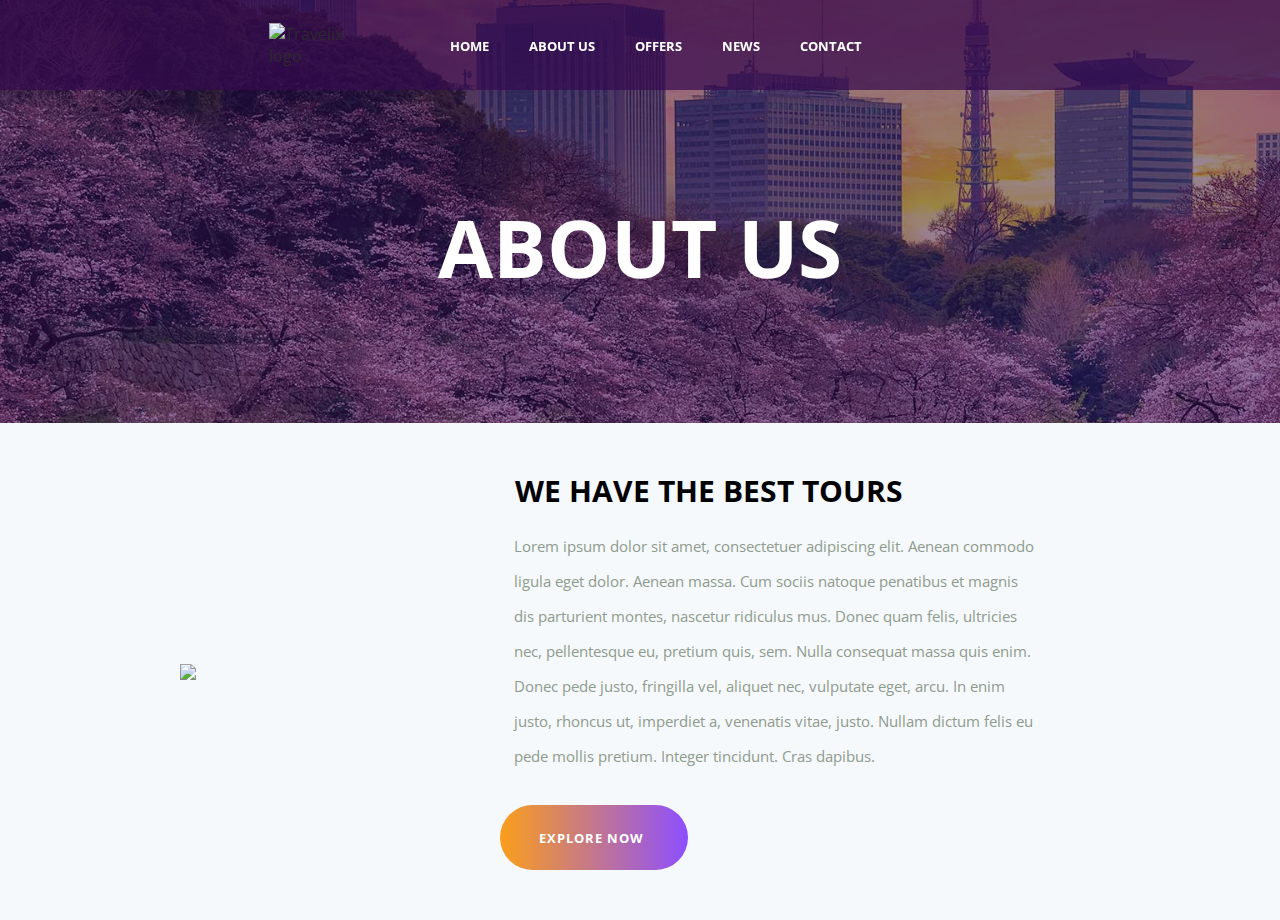
==== AboutUs.html @ 0b4ae8b6 "Update" ====
<!doctype html>
<html lang="en">
    
<head>
    <meta charset="UTF-8">
    <meta name="viewport"
        content="width=device-width, user-scalable=no, initial-scale=1.0, maximum-scale=1.0, minimum-scale=1.0">
    <meta http-equiv="X-UA-Compatible" content="ie=edge">
    
    <link rel="stylesheet" type="text/css" href="Vendors/css/grid.css">
    <link rel="stylesheet" type="text/css" href="Vendors/css/ionicons.min.css">
    <link rel="stylesheet" type="text/css" href="Vendors/css/normalize.css">
    <link rel="stylesheet" type="text/css" href="https://cdnjs.cloudflare.com/ajax/libs/font-awesome/5.13.0/css/all.min.css">
    <link rel="stylesheet" href="https://use.fontawesome.com/releases/v5.15.1/css/all.css" integrity="sha384-vp86vTRFVJgpjF9jiIGPEEqYqlDwgyBgEF109VFjmqGmIY/Y4HV4d3Gp2irVfcrp" crossorigin="anonymous">
    <link rel="stylesheet" href="https://cdnjs.cloudflare.com/ajax/libs/slick-carousel/1.8.1/slick.min.css" integrity="sha512-yHknP1/AwR+yx26cB1y0cjvQUMvEa2PFzt1c9LlS4pRQ5NOTZFWbhBig+X9G9eYW/8m0/4OXNx8pxJ6z57x0dw==" crossorigin="anonymous" />
    <link rel="stylesheet" href="https://cdnjs.cloudflare.com/ajax/libs/slick-carousel/1.8.1/slick-theme.min.css" integrity="sha512-17EgCFERpgZKcm0j0fEq1YCJuyAWdz9KUtv1EjVuaOz8pDnh/0nZxmU6BBXwaaxqoi9PQXnRWqlcDB027hgv9A==" crossorigin="anonymous" />
    <link rel="stylesheet" type="text/css" href="Resources/css/styles.css">
    <link rel="stylesheet" type="text/css" href="Resources/css/queries.css">
    
    <title>Travelix</title>
    <!--Font awesome CDN-->
   
</head>
    
<body>

    <header class="header">
    
        <nav>
        
            <div class="row">    
                <div class="row main-navigation-box">
                    <a>
                        <img src="Resources/images/logo.png" alt="Travelix logo" class="logo">
                    </a>
                    <!--<div class="hamburger-menu">
                        <i class="ion-navicon-round mobile-nav-bars"></i>
                        <i class="ion-close-round mobile-nav-close"></i>   
                    </div>-->
                    <ul class="main-navigation">
                        <li><a href="index.html">Home</a></li>
                        <li><a href="AboutUs.html">About Us</a></li>
                        <li><a href="offers.html">Offers</a></li>
                        <li><a href="#">News</a></li>
                        <li><a href="contact.html">Contact</a></li>
                    </ul>    
                    <div class="icon-search">
                        <a href="#">
                            <i class="ion-ios-search-strong"></i>
                        </a>
                    </div>
                    <a class="close-hamburger-menu" href="#"><i class="ion-close"></i></a>
                    <a class="hamburger-menu" href="#"><i class="ion-navicon"></i></a> 
                </div>
            </div>
        
        </nav>
    
    </header>
    
    <main> <!--The <main> tag specifies the main content of a document.-->        
        <div class="about_us_hero">
        
            <div class="row">
                <div class="about_us_textbox">
                    <h1 class="title">about us</h1>
                </div>
            </div>
            
        </div>
        
        <section class="about_us_information">
            
            <div class="abt_us_picture">
                <img src="https://preview.colorlib.com/theme/travelix/images/intro.png">
            </div>
            
            <div class="about_us_content">
                <div class="row abt_us_info intro_title_paragraph">
                    <h3>We have the best tours</h3>
                    <p>Lorem ipsum dolor sit amet, consectetuer adipiscing elit. Aenean commodo ligula eget dolor. Aenean massa. Cum sociis natoque penatibus et magnis dis parturient montes, nascetur ridiculus mus. Donec quam felis, ultricies nec, pellentesque eu, pretium quis, sem. Nulla consequat massa quis enim. Donec pede justo, fringilla vel, aliquet nec, vulputate eget, arcu. In enim justo, rhoncus ut, imperdiet a, venenatis vitae, justo. Nullam dictum felis eu pede mollis pretium. Integer tincidunt. Cras dapibus. </p>
                </div>
                <a class="button button_yellow_purple" href="#">Explore now
                    <span class="dots">
                        <i class="ion-ios-more"></i>
                    </span> <!--span is an inline container used to markup a part of a text or a part of a document. The span tag is easiliy styled by CSS or manipulated with JavaScript using the class or id attribute. Span acts in the same way as a div element exccept the span is an inline element-->
                </a>
            </div>   
        
        </section>
    
    
    </main>
    
    
    
    
    
    <script src="Vendors/javascript/jquery-ui.js"></script>
    <!--https://code.jquery.com/jquery/-->
    <!--Required files for Slick!!!-->
    <script src="https://code.jquery.com/jquery-3.5.1.min.js" integrity="sha256-9/aliU8dGd2tb6OSsuzixeV4y/faTqgFtohetphbbj0=" crossorigin="anonymous"></script> 
    <!--Required files for Slick!!!-->
    <script src="https://code.jquery.com/jquery-migrate-3.3.1.min.js" integrity="sha256-APllMc0V4lf/Rb5Cz4idWUCYlBDG3b0EcN1Ushd3hpE=" crossorigin="anonymous"></script>
    <!--Required files for Slick!!!-->
    <script src="https://cdnjs.cloudflare.com/ajax/libs/slick-carousel/1.8.1/slick.min.js" integrity="sha512-XtmMtDEcNz2j7ekrtHvOVR4iwwaD6o/FUJe6+Zq+HgcCsk3kj4uSQQR8weQ2QVj1o0Pk6PwYLohm206ZzNfubg==" crossorigin="anonymous"></script>
    <script src="Vendors/javascript/jquery.waypoints.min.js"></script>
    <script src="Resources/javascript/main.js"></script>
    
</body>
    
</html>
---- Resources/css/styles.css ----
/*Import the fonts used*/
@import url('https://fonts.googleapis.com/css?family=Courgette|Open+Sans:400,800&display=swap');
@import url('https://fonts.googleapis.com/css2?family=Kaushan+Script&display=swap');
/*Basic reset*/
*,
*::before,
*::after { /*In CSS, ::after creates a pseudo-element that is the last child of the selected element. It is often used to add cosmetic content to an element with the content property. It is inline by default*/
    margin: 0;
    padding: 0;
    box-sizing: border-box;
}
/*Custom properties*/
:root { /*https://developer.mozilla.org/en-US/docs/Web/CSS/:root*/
    --dark-color: #2d2c2c;
    --purple-solid: #350a4f;
    --purple-transparent: rgba(53, 10, 79, .7);
    --purple-transparent-alt: rgba(53, 10, 79, .5);
    --purple-light: #8f50fb;
    --yellow-solid: #fa9e2c;
    --gradient-color: linear-gradient(to right, var(--yellow-solid), var(--purple-light));
    --gradient-color-alt: linear-gradient(to right, var(--purple-light), var(--yellow-solid));
}


/*---------------------------------------------*/
/*GLOBAL*/
/*---------------------------------------------*/

html{
    font-size: 10px;
}

body{
    font-family: 'open sans', 'sans-serif';
    font-size: 1.6rem;
    color: #2d2c2c;
    font-weight: 400;
    text-rendering: optimizeLegibility;
    overflow-x: hidden;
}

a{
    text-decoration: none;
    color: #2d2c2c;
}

ul{
    list-style: none;
}

/*---------------------------------------------*/
/*RESPONSIVE WEBPAGE SETUP*/
/*---------------------------------------------*/

.row{ /*this helps setup a responsive webpage*/ /*response webpages are designed in columns and rows. As content on this webpage is defined in rows, this helps setup a responsive webpage by defining the row width*/
    
    max-width: 120rem;
    width: 100%;
    margin: 0 auto; /*top and bottom is 0, left and right will be auto*/
    padding: 0 1.5rem;
    
}

section{
    padding: 50px 0;  
}

/*---------------------------------------------*/
/*Reusable content*/
/*---------------------------------------------*/

/*container{
    width: 100%;
    padding: 120rem;
    padding: 0 1.5rem;
    margin: 0 auto;
}*/


/*---------------------------------------------*/
/*HEADER BOX FORMATTING*/
/*---------------------------------------------*/

header{
    display: flex;
    align-items: center;
    justify-content: center;
    padding: 45px 0;
    width: 100%;
    height: 6rem;
    position: fixed;
    top: 0;
    left: 0;
    background-color: rgba(53, 10, 79, .7);
    z-index: 1;
}

.main-navigation-box { /*set container for header box as flex container*/
    display: flex;
    align-items: center;
    justify-content: space-between;
    width: 100%;
    overflow: hidden;
}

.logo{
    max-width: 80%;
}

.icon-search{
    display: flex;
    color: white;
    z-index: 1;
}

.hamburger-menu,
.close-hamburger-menu{
    display: none;
    position:relative;
    color: white;
    font-size: 200%;
}

/*---------------------------------------------*/
/*TITLE FORMATTING*/
/*---------------------------------------------*/

.hero{
    display: flex;
    background: linear-gradient(rgba(53, 10, 79, .5), rgba(53, 10, 79, .5)), url(images/hero_background.jpg);
    height: 100vh;
    background-size: cover;
    background-position: center;
    background-attachment: fixed;
    align-items: center;
    justify-content: center;
    text-align: center;
}

.hero-textbox{
    display: flex;
    flex-direction: column;
    line-height: 1;
    text-shadow: 1px 1px 1rem rgb(0, 0, 0,.5);
    margin-bottom: 2.5rem;
}

.about_us_hero{
    display: flex;
    background: linear-gradient(rgba(53, 10, 79, .5), rgba(53, 10, 79, .5)), url(images/cherryblossomjapan.jpg);
    height: 47vh;
    background-size: cover;
    background-position: center;
    background-attachment: fixed;
    align-items: center;
    justify-content: center;
    text-align: center;
}

.about_us_textbox h1{
    font-size: 80px;
    margin: 6% 0 0;
}

h1{
    margin: 0;
    color: white;
    font-weight: bold;
    text-transform: uppercase;
    font-size: 12rem;
}

h2{
    font-size: 10rem;
    font-family: 'Kaushan Script';
    color: white;
    margin-bottom: 20px;
}

h3{
    text-transform: capitalize;
    color: white;
    font-size: 5rem;
    background-color: transparent;
}

/*---------------------------------------------*/
/*MAIN NAVIGATION*/
/*---------------------------------------------*/

.main-navigation{ /*set container for navigational menu as flex container to put them side by side*/
    display: flex;
    align-items: center;
    justify-content: space-between;
    margin: 0 50px;
}

.main-navigation li:last-child{
    margin-right: 100px;
}

.main-navigation li{
    margin: 10px 20px;
}

.main-navigation a:link,
.main-navigation a:visited{
    position: relative;
    padding: 8px 0;
    justify-content: space-between;
    text-transform: uppercase;
    font-weight: bold;
    color: white;
    font-size: 80%;
}

/*creating gradient border for links*/

/*in essence, what the following does is create a border that is independent of the hyperlink. 

This was done by using the "content" tag to create an area that is blank/empty that is situated after/behind the existing navigation and is able to be styled. You can check this by changing the height to 100%, making the height of the area the size of the defined margin value above

As shown below, the border is styled via the following: the border is 100% the width of the hyperlink, it starts from 0 on the left and is flipped upside down via bottom: -1px to create an underline. The thickness is determined via the height of 2px, and the background of the area is the gradient colour*/

.main-navigation li a::after,
.main-navigation li a::after{
    opacity: 0;
    content:''; /*The content property is used with the ::before and ::after pseudo-elements, to insert generated content.*/ /*this has to be blank so that nothing is inserted*/
    width:100%;
    position: absolute;
    left: 0;
    bottom: -1px; /*this flips the content, so the line is now on the bottom instead of the top*/
    height: 2px; /*thickness of the underline*/
    background: var(--gradient-color);
    transition: all 0.3s ease;
}

.main-navigation li a:hover::after,
.main-navigation li a:active::after{
    opacity: 1;
}

.icon-search i{
    color: white;
    font-size: 25px;
    /*https://www.w3schools.com/cssref/css3_pr_transform.asp*/
    transition: all 0.2s ease;
}

.icon-search i:hover{
    color: orange;
}

.icon-search{
    transform: scaleX(-1);
}


/*---------------------------------------------*/
/*BUTTONS*/
/*---------------------------------------------*/


.button:link,
.button:visited,
input[type=submit]{ /*<input> elements of type submit are rendered as buttons. When the click event occurs (typically because the user clicked the button), the user agent attempts to submit the form to the server.*/
    margin-top: 10px;
    display: inline-flex;
    color: #fff;
    border: none;
    border-radius: 200px;
    text-align: center;
    align-items: center;
    justify-content: center;
    text-decoration: none;
    font-size: 1.3rem;
    font-weight: bold;
    letter-spacing: 1px;
    padding: 5px 5%;
    text-transform: uppercase;
    background-size: 200% auto; /*this is necessary, by putting the background size at 200% on top and bottom it makes the gradient bigger than the container. This allows the transition/animationi to occur*/
}

.button_yellow_purple:link,
.button_yellow_purple:visited,
input[type=submit]{
    color: white;
    background-image: linear-gradient(to right, #fa9e1b, #8d4fff, #fa9e1b);
    transition: all 0.4s ease;
}

.button_yellow_purple:hover,
.button_yellow_purple:active, /*The :active CSS pseudo-class represents an element (such as a button) that is being activated by the user. When using a mouse, "activation" typically starts when the user presses down the primary mouse button.*/
input[type=submit]:hover,
input[type=submit]:active{
    color: white;
    background-position: right center; /*The background-position property sets the starting position of a background image. If you only specify one keyword, the other value will be "center". https://www.w3schools.com/cssref/pr_background-position.asp*/
}

.button_purple:link,
.button_purple:visited,
input[type=submit]{
    background-color: #350a4f;
    width: 180px;
    transition: all 0.2s ease;
    vertical-align: middle;
    margin-top: -10px;
}

.button_purple:hover,
.button_purple:active,
input[type=submit]{
    background-color: rgba(53, 10, 79, 0.78);
}

.dots i{
    font-size: 4rem;
    padding-left: 5px;
    background-image: linear-gradient(to right, #ffffff, rgba(255, 255, 255, 0.31));
    background-clip: text; /*The background-clip property defines how far the background (color or image) should extend within an element.*/ /*text - The background is painted within (clipped to) the foreground text.*/
    color: transparent; /*Sets the colour of the text - In this case it needs to be transparent otherwise the gradient above won't work*/
}

/*---------------------------------------------*/
/*SEARCH TABS BAR*/
/*---------------------------------------------*/

.search_tabs_container{
    position: absolute;
    bottom: 0px;
    left: 15px;
    width: 100%;
}

.search_row{
    display: inline-flex;
    width: 90%;
    height: 94px;
    align-content: center;
    justify-content: center;
    text-align: center;
}

/*General tabs*/

.search_tabs{
    display: inline-flex;
    flex: 1 1 auto;
    align-items: center;
    justify-items: center;
    background-color: #fff;
    width: calc(100% / 6);
    height: 100%;
    padding: 0 30px;
    text-transform: uppercase;
    font-size: 14px;
    font-weight: 700;
    transition: all 0.2s ease;
}

.search_tabs img{
    font-size: 3rem;
    margin: 15px;
    color: #fa9e2c;
    transition: all 0.2s ease;
    margin-right: 10px;
}

.flights img,
.car_rental img,
.cruises img{
    width: auto;
    height: 17px;
}

.search_tabs span{
    color: #2d2c2c;
}

.search_tabs:hover,
.search_tabs:active,
input[type=submit]{
    background-color: #fa9e2c;
    color: #fff;
    
}

.search_tabs:hover img,
.search_tabs:active img,
input[type=submit]{
    filter: brightness(200%) grayscale(100%);
}

/*First tab*/

.hotels{
    border-top-left-radius: 90px;
    background-color: #fa9e2c;
    color: white;
    padding-left: 5%;
}

.hotels img{
    filter: brightness(200%) grayscale(100%);
    width: auto;
    height: 30px;
}

/*Last tab*/

.activities{
    border-top-right-radius: 90px;
    padding-right: 170px;
}

.activities img{
    width: auto;
    height: 30px;
}


/*---------------------------------------------*/
/*QUICK SEARCH SECTION*/
/*---------------------------------------------*/
         
.quick-search {
    background-image: var(--gradient-color);
    text-align: center;
    vertical-align: middle;
    height: 100%;
}

.input-group{
    display: inline-block;
    margin: 1.2rem 0;
}

.input-label{
    color: white;
    text-transform: uppercase;
    font-size: 1.4rem;
    font-weight: bold;
    display: flex;
    padding-bottom: 10px;
}

input[type=text],
input[type=date],
input[type=email],
textarea,
select{
    width: 97%;
    margin: 10px 20px 20px 0;
    height: 45px;
    padding: 2px;
    border: none;
    vertical-align: middle;
    color: rgba(111, 111, 111, 0.76)
}

.destination{
    width: 30%;
    margin-right: -0.3%;
}

.check-in,
.check-out{
    width: 15%;
    margin-right: 2px;
}

.Adults,
.Children{
    font-family: 'Open sans', 'sans-serif';
    width: 10%;
    cursor: pointer;
    margin-right: 5px;
}

.Children{
    margin-right: 5px;
}

/*---------------------------------------------*/
/*INTRO SECTION*/
/*---------------------------------------------*/


.intro_title h1{
    display: flex;
    align-items: center;
    justify-content: center;
    margin-top: 30px;
    color: #2d2c2c;
    font-size: 3.1rem;
    text-transform:none;
    font-weight:800;
}

.intro_title_paragraph p{
    margin: 21px;
    font-size: 2.5rem;
    text-align: center;
    color: #8e9b8e;
    font-style: italic;
}

.intro_content{
    text-align: center;
}

.intro_content img{
    position: relative; /*img needs to be relative to have text superimposed on top*/
    display: flex;
    align-items: center;
    justify-content: center;
    text-align: center;
    width: 100%;
    height: 410px;
    opacity: 100%;
    z-index: -1;
}

.intro_content_style{
    background-color: rgba(53, 10, 79, .5);
}

.box_title{
    width: 100%;
    margin: -28rem 0 -1px 0;
    /*display: inline-block;
    align-items: center;
    justify-content: center;
    width: 100%;
    height: auto;
    margin: -25rem 0 -1px 0;
    background-color: red;*/
}

.box_title .button{
    transform: translateY(50px);
    padding: 0 25px;
}

.box_title p{
    margin: 10px 0;
    color: white;
    letter-spacing:0.5px;
    font-size: 1.4rem
}

.rating_star{
    display: flex;
    align-items: center;
    justify-content: center;
}

.rating_star{
    color: #8d8b8b;
    margin: 5px 1px;
    font-size: 20px;
    background-image: linear-gradient(to right, rgb(255, 235, 141), rgb(250, 158, 27));
    background-clip: text; /*The background-clip property defines how far the background (color or image) should extend within an element.*/ /*text - The background is painted within (clipped to) the foreground text.*/
    color: transparent; /*Sets the colour of the text - In this case it needs to be transparent otherwise the gradient above won't work*/
}

/*---------------------------------------------*/
/*QUOTE SLIDER SECTION*/
/*---------------------------------------------*/

.quote_carousel{
    display: flex;
    align-items: center;
    justify-content: center;
    z-index: -1;
}

.quote_carousel_background {
    display: flex;
    align-items: center;
    justify-content: center;
    position: absolute;
    left: 0;
    width: 100%;
    height: 650px;
    background: linear-gradient(rgba(53, 10, 79, .5), rgba(53, 10, 79, .5)), url(images/Japan-1440.jpg);
    background-size: cover;
    background-position: center;
    background-attachment: fixed;
}

.quote_carousel_slides{
    display: flex;
    align-items: center;
    justify-content: center;
    background-color: #fcfcfc;
    padding: 20px auto;
    width: 60%;
    height: 60%;
    text-align: center;
    border-radius: 14px;
}

.carousel_title{
    display: flex;
    flex-direction: column;
    align-items: center;
    justify-content: center; 
}

.carousel_paragraph p{
    font-size: 2rem;
}

.carousel_title h1{
    margin-bottom: 15px;
}

.empty{
    margin-bottom: 550px;
}

/*---------------------------------------------*/
/*Shortlist Section*/
/*---------------------------------------------*/

.shortlist{
    background-color: #f3f6f9;
}

.shortlist_title{
    margin: 65px 0 calc(80px - 40px);
}

.shortlist_title h1{
    text-transform: uppercase;
}

.shortlist_content{
    margin: 40px 0;
}

.shortlist_content img{
    display: flex;
    align-items: center;
    justify-content: center;
    position: relative; /*img needs to be relative to have text superimposed on top*/
    text-align: center;
    width: 100%;
    height: 380px;
    opacity: 100%;
}

.shortlist_content_caption{
    display: inline-flex;
    margin-left: -1px;
    margin-top: -60px;
}

.shortlist_content_caption h3{
    display: flex;
    align-items: flex-start;
    justify-content: center;
    font-size: 2rem;
    background-color:#fa9e1b;
    padding: 5px 50px;
    z-index: 1;
}

.shortlist_box p{
    color: #929191;
}

.shortlist_brief{
    display: inline-flex;
    align-items: baseline;
}

.brief_title{
    color:#fa9e1b;
    margin: 10px 10px 10px 0;
    font-size: 40px;
}

.shortlist_rating{
    display: block;
}

.shortlist_paragraph{
    margin-top: 15px;
    line-height: 28px;
}

.shortlist_icons{
    display: flex;
    align-items: center;
    margin: 5% 0 10% 0;
    color: #a5a5a5;
    font-size: 30px;
}

.shortlist_icons div{
    margin: 10px;
}

.button_orange_hover{
    font-weight: 700;
    transition: color 0.2s ease;
}

.button_orange_hover:hover{
    color:#fa9e1b; 
}

/*---------------------------------------------*/
/*Testimonials*/
/*---------------------------------------------*/

.testimonials{
    margin-bottom: 30px;
}

.testimonials_title{
    margin: 65px 0 0;
}

.testimonials_title h1{
    text-transform: uppercase;
}

.testimonials_content{
    display: flex;
    align-items: center;
    justify-content: center;
    height: 650px;
    text-align: center;
}

.user-box{
    margin-top: -70%;
}

.testimonials_content_slide img{
    height: 500px;
    width: 90%;
    margin-left: 15px;
    z-index: -1;
}

.user_name_box{
    display: flex;
    flex-direction: column;
    justify-content: center;
    text-align: left;
    background-color: #ffffff;
    opacity: 99%;
    padding: 15px;
    width: 200px;
    margin-left: 15%;
    margin-bottom: -10px;
    z-index: 10;
}

.user_review{
    display: flex;
    flex-direction: column;
    align-items: flex-start;
    justify-content: center;
    text-align: left;
    width: 90%;
    color: white;
    background-color: var(--purple-solid);
    opacity: 75%;
    line-height: 38.5px;
    margin-left: 15px;
    padding: 30px;
    z-index: -1;
}

/*---------------------------------------------*/
/*Gradient border*/
/*---------------------------------------------*/

.test_border{
    background-image: var(--gradient-color);
    text-align: center;
    vertical-align: middle;
    height: 2px;
}


/*---------------------------------------------*/
/*Trending*/
/*---------------------------------------------*/

.trending{
    margin-bottom: 70px;
}

.trending_content_1,
.trending_content_2{
    margin: 55px 0;
}

.trending_information{
    display: flex;
    align-items: flex-start;
    justify-content: flex-start;
}

.trending_information img {
    width: auto;
    height: 100px;
}

.trending_information_hotel{
    margin: 0 10px;
}

.trending_information_hotel h5{
    color: #fa9e1b;
    margin: 7px 0
}

.trending_information_hotel p{
    color: #929191;
}

/*---------------------------------------------*/
/*Testimonial*/
/*---------------------------------------------*/

/*Box*/

.contact_section{
    background-image: url(images/contact.png);
    background-size: cover;
    background-position: center;
    background-attachment:local;
    height: 750px;
}

.contact_box{
    display: flex;
    margin-left: 50%;
    width: 55%;
    height: 45%;
    background: var(--gradient-color);
    flex-direction: column;
    align-items: flex-start;
    padding: 20px 30px;
    color: white;
}

.contact_title h1{
    color: white;
    text-transform: uppercase;
    padding: 25px 10px;
}

.subject,
.message{
    margin: 10px -15px 0;
}

.name_email
input{
    background-color: transparent;
    color: white;
    border-bottom: solid 2px white
}

.subject
input{
    width: 104%;
    background-color: transparent;
    border-bottom: solid 2px white;
    color: white;
}

.message
textarea{
    width: 104%;
    height: 150px;
    background-color: transparent;
    border-bottom: solid 2px white;
    color: white;
}

.submit_button{
    padding: 30px 0;
    width: 250%;
}

/*---------------------------------------------*/
/*About Us*/
/*---------------------------------------------*/

.about_us_information{
    display: flex;
    align-items: center;
    justify-content: center;
    background: #f6f9fb;
}

.abt_us_picture{
    display: inline-flex;;
    align-items: center;
    width: 60%;
    height: auto;
}

.abt_us_picture img{
    padding-left: 180px;
}

.abt_us_info{
    line-height: 35px;
}

.abt_us_info h3{
    color: black;
    text-transform: uppercase;
    font-size: 30px;
}

.abt_us_info p{
    text-align: left;
    margin-left: -1px;
    font-size: 15px;
    width: 70%;
    font-style: normal;
}
---- Resources/css/queries.css ----
/*---------------------------------------------*/
/*Tablets in landscape: widths smaller than 1350px*/
/*---------------------------------------------*/

@media only screen and (max-width:1350px){ /*media rule is used in media queries to apply difference styles for different media types/devices. Can be used to check many things such as width and heigh of the viewport, width and height of the device, orientation and resolution*/ /*There are several keywords used wtith @media: 1. not = the not keyword reverst the meaning of an entire media query. 2 = The only keyword prevents older browsers that do not support media queries with media features from applying the specified styles. it has no effect on modern browsers. 3 and = combines a media features with a media type or other media features*/ /*https://www.w3schools.com/cssref/css3_pr_mediaquery.asp*/
    
    .contact_box{
        margin: 0;
        transform: translateX(400px)
    }
    
}

/*---------------------------------------------*/
/*Tablets in landscape: widths smaller than 1140px*/
/*---------------------------------------------*/

@media only screen and (max-width:1200px){ /*media rule is used in media queries to apply difference styles for different media types/devices. Can be used to check many things such as width and heigh of the viewport, width and height of the device, orientation and resolution*/ /*There are several keywords used wtith @media: 1. not = the not keyword reverst the meaning of an entire media query. 2 = The only keyword prevents older browsers that do not support media queries with media features from applying the specified styles. it has no effect on modern browsers. 3 and = combines a media features with a media type or other media features*/ /*https://www.w3schools.com/cssref/css3_pr_mediaquery.asp*/

    .icon-search{
        display: none;
    }
    
/*---------------------------------------------*/
/*Mobile Navigation*/
/*---------------------------------------------*/
    
    .main-navigation-box{
        display: flex;
        align-items: center;
        justify-content: flex-start;
        width: 100%;
    }
    
    .main-navigation{
        display: flex;
        flex-direction: column;
        align-items: center;
        justify-content: center;
        margin: 0px;
        position: absolute;
        top: 0;
        left: 0;
        width: 100%;
        height: 100vh;
        background: var(--gradient-color-alt);
        z-index: 1400;
        opacity: 0;
        transform: scale(0);
    }
    
    .main-navigation-box img{
        margin-right: 90rem;
    }
    
    .hamburger-menu{
        display: block;
        font-size: 40px;
        z-index: 1500;
    }
    
    .close-hamburger-menu{
        display: none;
    }
    
    /*When hamburger menu is clicked, trigger the following*/
    
    .menu-open .main-navigation{
        opacity: 1;
        transform: scale(1);
        transition: opacity 0.3s ease;
    }
    
    .menu-open .close-hamburger-menu{
        display: block;
        z-index: 1600;
    }
    
    .menu-open .hamburger-menu{
        display: none;
    }    
    
    /*-------------*/
    
    .main-navigation li:last-child{
        margin:0;
        margin-top: 10px;
    }
    
    .main-navigation li{
        font-size: 2.5rem;
        letter-spacing: 2px;
    }
    
/*---------------------------------------------*/
/* SEARCH TABS */
/*---------------------------------------------*/
    
    .search_row{
        display: none;
    }
    
/*---------------------------------------------*/
/*QUICK SEARCH BAR*/
/*---------------------------------------------*/
    
    .input-group{
        display: flex;
        flex-direction: column;
        width: 100%;
        margin: 10px;
    }
    
    .quick_search_button{
        margin: 10px 1000px 10px 0;
    }
    
/*---------------------------------------------*/
/*SHORTLIST CONTENT*/
/*---------------------------------------------*/

    .shortlist_content{
        display: flex;
        flex-direction: column;
        justify-content: center;
    }
    
    .shortlist_box{
        width: 100%;
        margin-left: 0; 
    }
    
    .shortlist_icons{
        margin: 20px 0;
    }
    
    .shortlist_image{
        margin-left: 0;
        width: 100%;
        height: auto;
        margin: 30px 0;
    }
    
    .shortlist_image img{
        height: 800px;
    }
    
/*---------------------------------------------*/
/*TESTIMONIALS CONTENT*/
/*---------------------------------------------*/

    .user_name_box{
        display: none;
        margin-bottom: -30%;
    }
  
/*---------------------------------------------*/
/*TRENDING CONTENT*/
/*---------------------------------------------*/
    
    .trending_information{
        display: flex;
        flex-direction: column;
    }
    
    .trending_information_hotel{
        margin: 0;
    }
    
   /* .trending_content{
        display: flex;
        flex-direction: 
    }
    
    .trending_information{
        display: flex;
        flex-direction: column;
    }
    
    .trending_information_hotel{
        margin: 0;
    }*/
    
/*---------------------------------------------*/
/*INTRO CONTENT*/
/*---------------------------------------------*/
    
    /*.intro_content{
        display: flex;
        flex-direction: column;
        align-items: center;
    }
    
    .intro_content_style, 
    .intro_content img{
        width: 50%;
        height: 500px;
        margin-left: -1px;
    }
    
    .box_title{
        margin-top: -550px;
    }*/
    
}

/*---------------------------------------------*/
/*Tablets in portrait: from 768px to 1023px*/
/*---------------------------------------------*/

@media only screen and (max-width:1023px){ /*media rule is used in media queries to apply difference styles for different media types/devices. Can be used to check many things such as width and heigh of the viewport, width and height of the device, orientation and resolution*/ /*There are several keywords used wtith @media: 1. not = the not keyword reverst the meaning of an entire media query. 2 = The only keyword prevents older browsers that do not support media queries with media features from applying the specified styles. it has no effect on modern browsers. 3 and = combines a media features with a media type or other media features*/ /*https://www.w3schools.com/cssref/css3_pr_mediaquery.asp*/

    
    
}

/*---------------------------------------------*/
/*Larger phones: from 481 to 767px*/
/*---------------------------------------------*/

@media only screen and (max-width:767px){ /*a media query is a rule that is used to incldue a block of CSS properties only if a certain condition is true. in this case the below features are only applicable when the width of hte window is less than or equal to 767px */

    /*media rule is used in media queries to apply difference styles for different media types/devices. Can be used to check many things such as width and heigh of the viewport, width and height of the device, orientation and resolution. Using media queries is a popular technique for delivering a tailored lstyle sheet to various devices*/
    
    /*There are several keywords used wtith @media: 1. not = the not keyword reverses the meaning of an entire media query. 2 only = The only keyword prevents older browsers that do not support media queries with media features from applying the specified styles. it has no effect on modern browsers. 3 and = combines a media features with a media type or other media features*/ 
    
    /*https://www.w3schools.com/cssref/css3_pr_mediaquery.asp*/
 
    
    
    
    
}

/*---------------------------------------------*/
/*Small phones: from 0-480px*/
/*---------------------------------------------*/

@media only screen and (max-width:480px){ /*media rule is used in media queries to apply difference styles for different media types/devices. Can be used to check many things such as width and heigh of the viewport, width and height of the device, orientation and resolution*/ /*There are several keywords used wtith @media: 1. not = the not keyword reverst the meaning of an entire media query. 2 = The only keyword prevents older browsers that do not support media queries with media features from applying the specified styles. it has no effect on modern browsers. 3 and = combines a media features with a media type or other media features*/ /*https://www.w3schools.com/cssref/css3_pr_mediaquery.asp*/

    
    
}
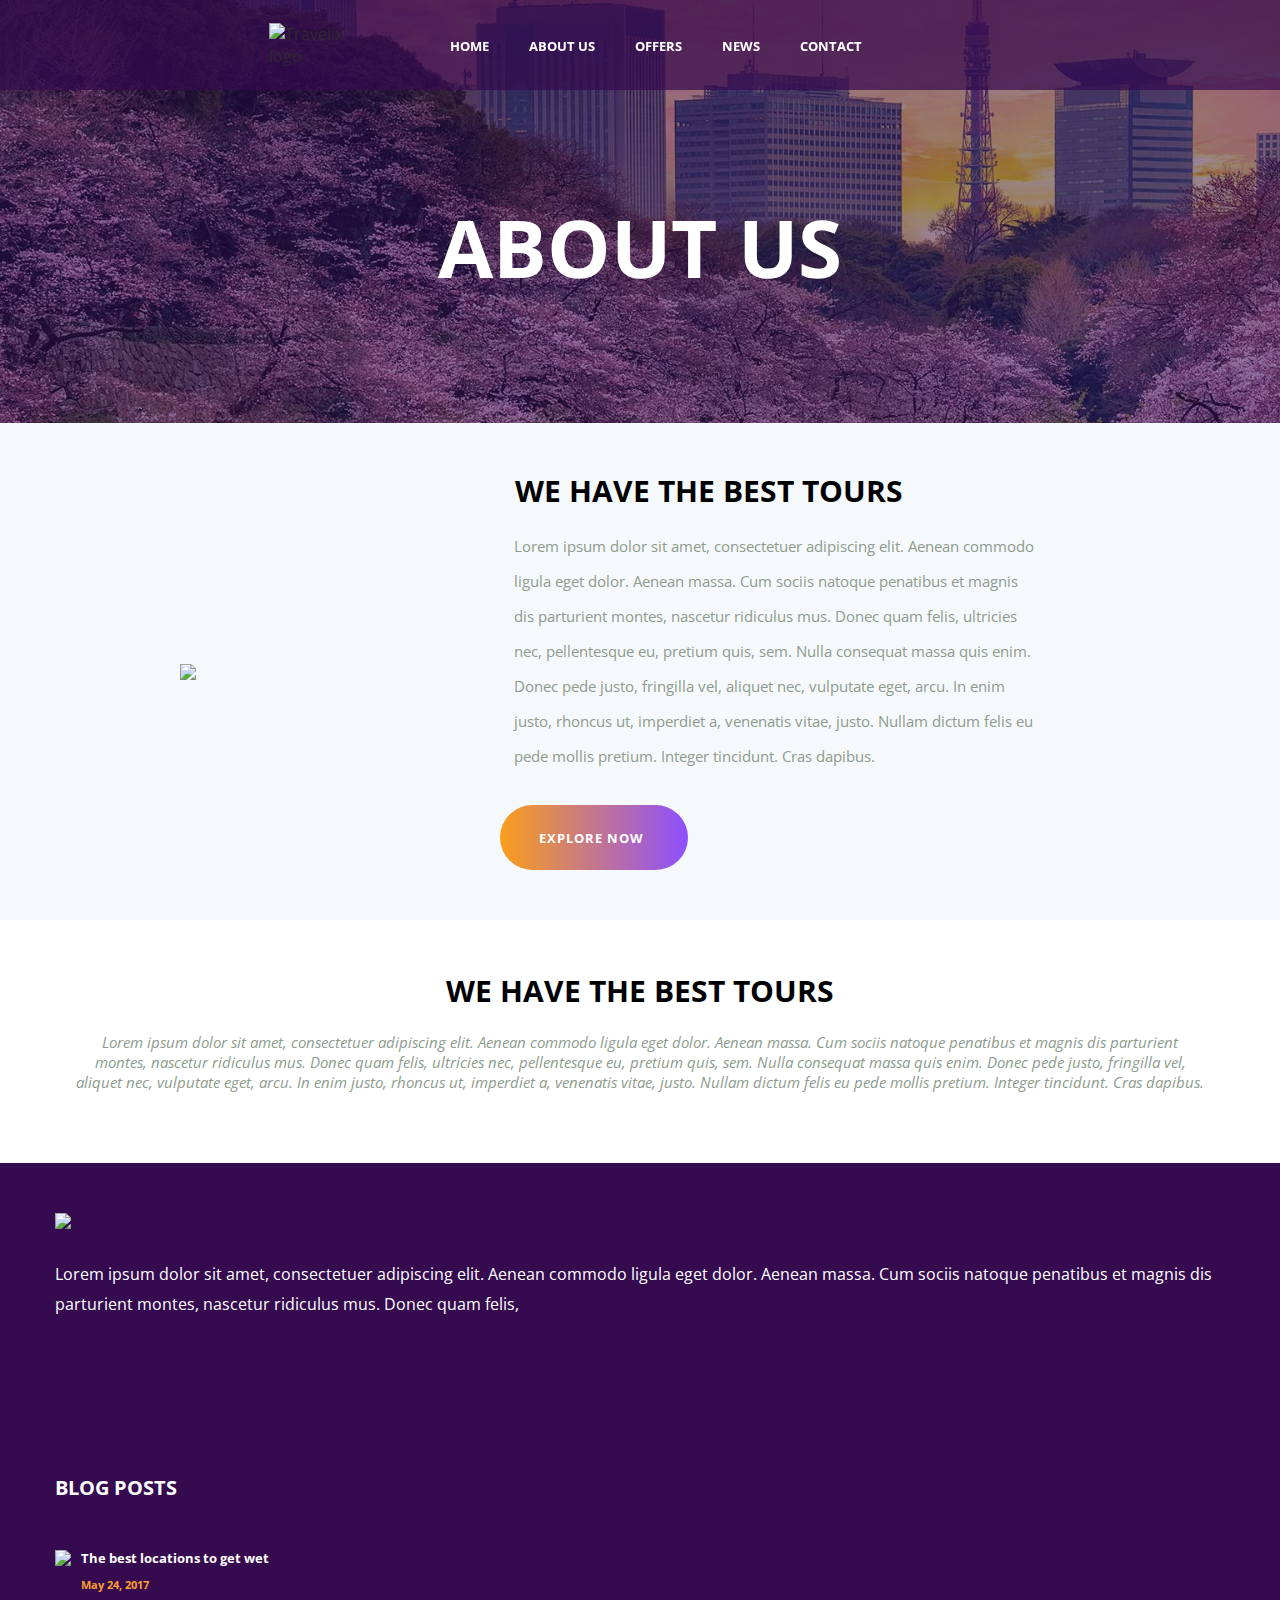
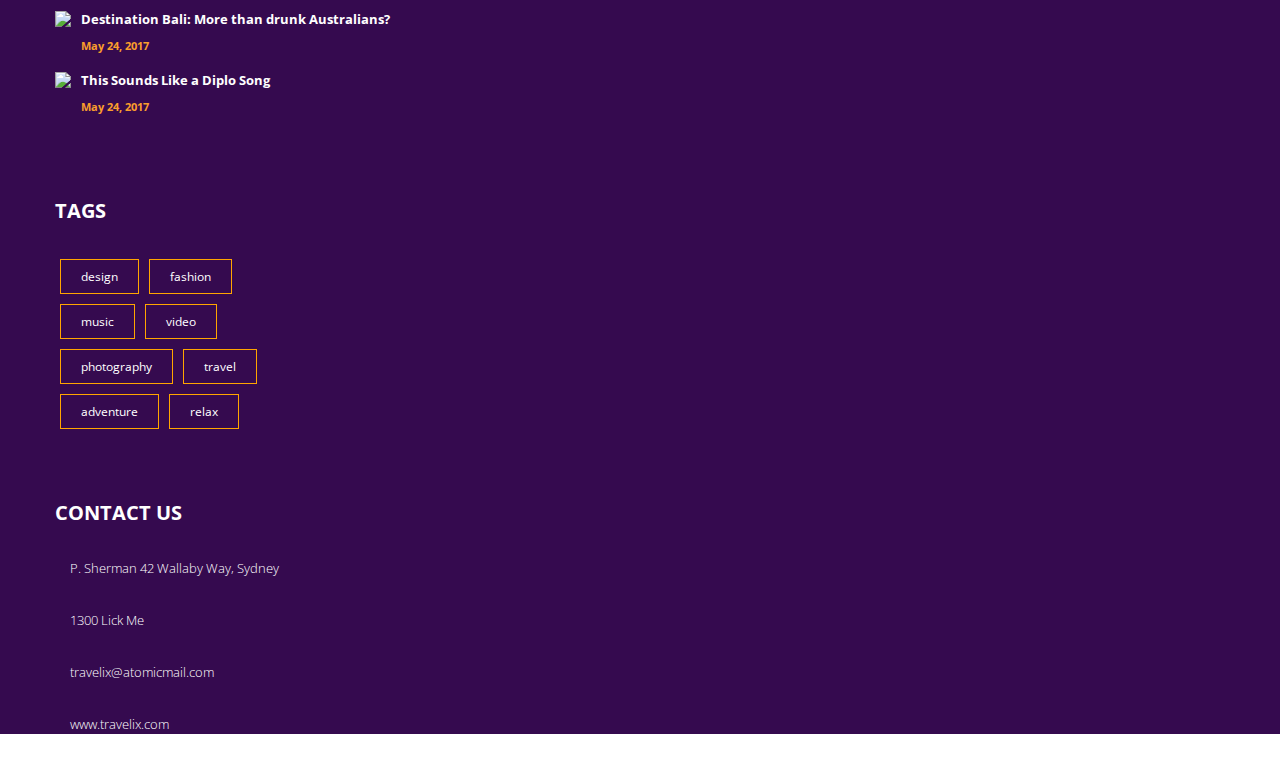
==== commit 862cfaa1: "Travelix - final update (for now)" ====
--- a/AboutUs.html
+++ b/AboutUs.html
@@ -88,11 +88,158 @@
             </div>   
         
         </section>
+        
+        <section>
+        
+            <div class="row stats_info intro_title_paragraph">
+                <h3>We have the best tours</h3>
+                <p>Lorem ipsum dolor sit amet, consectetuer adipiscing elit. Aenean commodo ligula eget dolor. Aenean massa. Cum sociis natoque penatibus et magnis dis parturient montes, nascetur ridiculus mus. Donec quam felis, ultricies nec, pellentesque eu, pretium quis, sem. Nulla consequat massa quis enim. Donec pede justo, fringilla vel, aliquet nec, vulputate eget, arcu. In enim justo, rhoncus ut, imperdiet a, venenatis vitae, justo. Nullam dictum felis eu pede mollis pretium. Integer tincidunt. Cras dapibus. </p>
+            </div>
+        
+        </section>
     
     
     </main>
     
-    
+    <footer>
+        
+        <div class="row">
+        
+            <div class="col span-1-of-4">
+                <div class="footer_image">
+                    <img src="Resources/images/logo.png">
+                </div>
+                <div class="footer_description">
+                    <p>Lorem ipsum dolor sit amet, consectetuer adipiscing elit. Aenean commodo ligula eget dolor. Aenean massa. Cum sociis natoque penatibus et magnis dis parturient montes, nascetur ridiculus mus. Donec quam felis,</p>
+                </div>
+                <li class="footer_social_media">
+                    <a class="icon_social_media_ig" href="#">
+                        <ion-icon name="logo-instagram"></ion-icon>
+                    </a>
+                    <a class="icon_social_media_fb" href="#">
+                        <ion-icon name="logo-facebook"></ion-icon>
+                    </a>
+                    <a class="icon_social_media_wc" href="#">
+                        <ion-icon name="logo-wechat"></ion-icon>
+                    </a>
+                    <a class="icon_social_media_twt" href="#">
+                        <ion-icon name="logo-twitter"></ion-icon>
+                    </a>
+                    <a class="icon_social_media_pint" href="#">
+                        <ion-icon name="logo-pinterest"></ion-icon>
+                    </a>
+                </li>
+            </div>
+            <div class="col span-1-of-4">
+                <div class="footer_image">
+                    <h3>Blog Posts</h3>
+                </div>
+                <div class="blog_post">
+                    <div class="blog_post_img">
+                        <img src="Resources/images/hotel_the_paradise.jpg">
+                    </div>
+                    <div class="blog_post_title">
+                        <a class="button_orange_hover" href="#">The best locations to get wet</a>
+                        <h5>May 24, 2017</h5>
+                    </div>
+                </div>
+                <div class="blog_post">
+                    <div class="blog_post_img">
+                        <img src="Resources/images/hotel_the_enchanted_garden.jpg">
+                    </div>
+                    <div class="blog_post_title">
+                        <a class="button_orange_hover" href="#">Destination Bali: More than drunk Australians?</a>
+                        <h5>May 24, 2017</h5>
+                    </div>
+                </div>
+                <div class="blog_post">
+                    <div class="blog_post_img">
+                        <img src="Resources/images/hotel_astro_resort.jpg">
+                    </div>
+                    <div class="blog_post_title">
+                        <a class="button_orange_hover" href="#">This Sounds Like a Diplo Song</a>
+                        <h5>May 24, 2017</h5>
+                    </div>
+                </div>
+            </div>
+            <div class="col span-1-of-4">
+                <div class="footer_image">
+                    <h3>Tags</h3>
+                </div>
+                <div class="footer_tags">
+                    <a class="tag_button" href="#">
+                        design
+                    </a>
+                    <a class="tag_button" href="#">
+                        fashion
+                    </a>
+                </div>
+                <div class="footer_tags">
+                    <a class="tag_button" href="#">
+                        music
+                    </a>
+                    <a class="tag_button" href="#">
+                        video
+                    </a>
+                </div>
+                <div class="footer_tags">
+                    <a class="tag_button" href="#">
+                        photography
+                    </a>
+                    <a class="tag_button" href="#">
+                        travel
+                    </a>
+                </div>
+                <div class="footer_tags">
+                    <a class="tag_button" href="#">
+                        adventure
+                    </a>
+                    <a class="tag_button" href="#">
+                        relax
+                    </a>
+                </div>
+            </div>
+            <div class="col span-1-of-4">
+                <div class="footer_image">
+                    <h3>Contact us</h3>
+                </div>
+                <div class="contact_us">
+                    <div class="contact_us_icon">
+                        <ion-icon name="home-outline"></ion-icon>
+                    </div>
+                    <div class="contact_us_info">
+                        <a class="button_orange_hover" href="#">P. Sherman 42 Wallaby Way, Sydney</a>
+                    </div>
+                </div>
+                <div class="contact_us">
+                    <div class="contact_us_icon">
+                        <ion-icon name="call-outline"></ion-icon>
+                    </div>
+                    <div class="contact_us_info">
+                        <a class="button_orange_hover" href="#">1300 Lick Me</a>
+                    </div>
+                </div>
+                <div class="contact_us">
+                    <div class="contact_us_icon">
+                        <ion-icon name="mail-open-outline"></ion-icon>
+                    </div>
+                    <div class="contact_us_info">
+                        <a class="button_orange_hover" href="#">travelix@atomicmail.com</a>
+                    </div>
+                </div>
+                <div class="contact_us">
+                    <div class="contact_us_icon">
+                        <ion-icon name="globe-outline"></ion-icon>
+                    </div>
+                    <div class="contact_us_info">
+                        <a class="button_orange_hover" href="#">www.travelix.com</a>
+                    </div>
+                </div>
+            </div>
+        
+        </div>  
+    
+    </footer>
     
     
     
--- a/Resources/css/styles.css
+++ b/Resources/css/styles.css
@@ -320,6 +320,48 @@
     background-clip: text; /*The background-clip property defines how far the background (color or image) should extend within an element.*/ /*text - The background is painted within (clipped to) the foreground text.*/
     color: transparent; /*Sets the colour of the text - In this case it needs to be transparent otherwise the gradient above won't work*/
 }
+
+.footer_social_media a:link,
+.footer_social_media a:visited{
+    margin: 0 5px;
+    font-size: 22px;
+    text-align: center;
+    color: white;
+    transition: all 0.2s ease;
+}
+
+.footer_social_media .icon_social_media_fb:hover{
+    color: #1877f2;
+}
+
+.footer_social_media .icon_social_media_ig:hover{
+    color: #f46f30;
+}
+
+.footer_social_media .icon_social_media_twt:hover{
+    color: #1da1f2;
+}
+
+.footer_social_media .icon_social_media_pint:hover{
+    color: #bd081c;
+}
+
+.footer_social_media .icon_social_media_wc:hover{
+    color: #7BB32E;
+}
+
+.footer_tags a{
+    color: white;
+    padding: 8px 20px;
+    margin: 5px;
+    border: solid 1px orange;
+    transition: all 0.2s ease
+}
+
+.footer_tags a:hover{
+    background-color: #fa9e2c;
+}
+
 
 /*---------------------------------------------*/
 /*SEARCH TABS BAR*/
@@ -893,6 +935,91 @@
 }
 
 /*---------------------------------------------*/
+/*Footer*/
+/*---------------------------------------------*/
+
+footer{
+    background-color: var(--purple-solid);
+}
+
+.footer_image{
+    display: flex;
+    align-items: center;
+    padding-top: 50px;
+}
+
+.footer_image h3{
+    font-size: 20px;
+    padding: 15px 0 30px 0;
+    text-transform: uppercase;
+}
+
+.footer_social_media{
+    list-style: none;
+    margin: 30px 0;
+}
+
+.footer_tags{
+    display: flex;
+    color: white;
+    font-size: 12px;
+}
+
+.footer_description{
+    margin: 30px 0;
+    line-height: 3rem;
+    color: white;
+}
+
+.blog_post{
+    display: flex;
+    align-items: flex-start;
+    justify-content: flex-start;
+    margin: 18px 0;
+}
+
+.blog_post_img img{
+    width: auto;
+    height: 60px;
+    margin-right: 10px;
+}
+
+.blog_post_title,
+.blog_post_title a{
+    font-size: 13px;
+    width: 50%;
+}
+
+.blog_post_title a{
+    color: white;
+}
+
+.blog_post_title h5{
+    margin-top: 10px;
+    color: var(--yellow-solid);
+}
+
+.contact_us{
+    display: flex;
+    align-items: flex-start;
+    justify-content: flex-start;
+    margin-bottom: 30px;
+}
+
+.contact_us_icon{
+    color: var(--yellow-solid);
+    font-size: 25px;
+    margin-right: 15px;
+}
+
+.contact_us_info a{
+    color: white;
+    font-weight: 100;
+    font-size: 13px;
+}
+
+
+/*---------------------------------------------*/
 /*About Us*/
 /*---------------------------------------------*/
 
@@ -932,6 +1059,36 @@
     font-style: normal;
 }
 
-
-
-
+.stats_info h3{
+    color: black;
+    text-align: center;
+    font-size: 30px;
+    text-transform: uppercase;
+}
+
+.stats_info p{
+    text-align: center;
+    font-size: 15px;
+}
+
+/*---------------------------------------------*/
+/*Google Maps*/
+/*---------------------------------------------*/
+
+.googlemaps_link{
+    display: flex;
+    text-align: center;
+    width: auto;
+    height: 100%
+}
+
+.contact_us_information{
+    display: flex;
+    width: 100%;
+    justify-content: center;
+}
+
+.contact_us_information.
+.contact_box{
+    
+}
